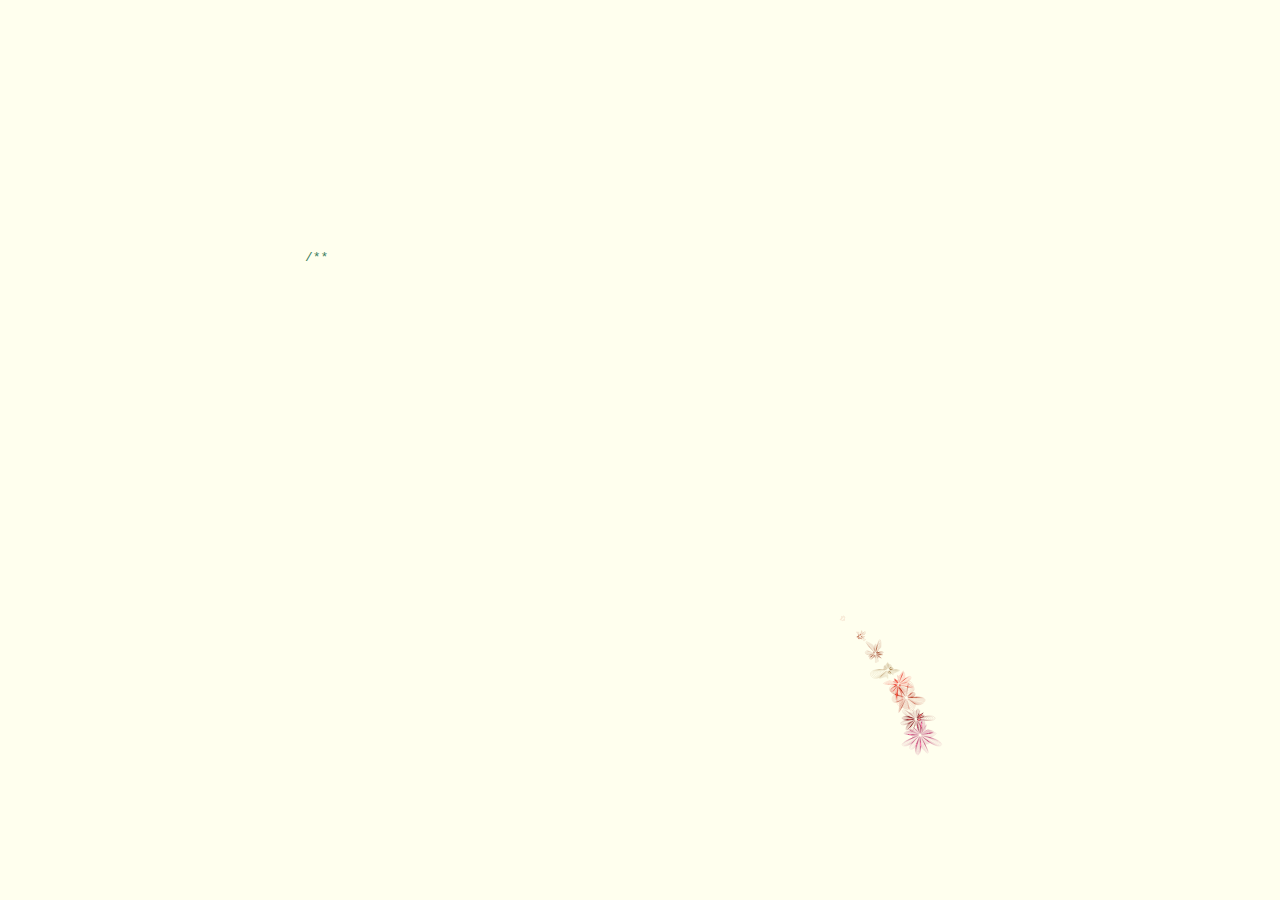
==== index.html @ 15009fc2 "love 20160323" ====
﻿<!DOCTYPE html PUBLIC "-//W3C//DTD XHTML 1.0 Transitional//EN" "http://www.w3.org/TR/xhtml1/DTD/xhtml1-transitional.dtd">
<html xmlns="http://www.w3.org/1999/xhtml">
<head>
<meta charset="UTF-8">
<meta http-equiv="X-UA-Compatible" content="IE=edge,chrome=1">
<meta name="viewport" content="width=device-width,initial-scale=1.0, minimum-scale=1.0, maximum-scale=1.0, user-scalable=no"/>
<meta name="screen-orientation" content="portrait">
<meta name="x5-orientation" content="portrait">
<meta name="format-detection" content="telephone=no"/>
<title>浪漫满屋2016</title>

<link href="css/default.css" type="text/css" rel="stylesheet">
<script type="text/javascript" src="js/jquery.js"></script>
<script type="text/javascript" src="js/garden.js"></script>
<script type="text/javascript" src="js/functions.js"></script>

</head>

<body>

<div id="mainDiv">
	<div id="content">
		<div id="code">
			<span class="comments">/**</span><br />
			<span class="space"/><span class="comments">*2016—03-16,</span><br />
			<span class="space"/><span class="comments">*2016-03-23.</span><br />
			<span class="space"/><span class="comments">*/</span><br />
			Boy name = <span class="keyword">Mr</span> Tim Tian<br />
			Girl name = <span class="keyword">Mrs</span>Wen Zhou<br />
			<span class="comments">// Fall in love river. </span><br />
			The boy love the girl;<br />
			<span class="comments">// They love each other.</span><br />
			The girl loved the boy;<br />
			<span class="comments">// AS time goes on.</span><br />
			The boy can not be separated the girl;<br />
			<span class="comments">// At the same time.</span><br />
			The girl can not be separated the boy;<br />
			<span class="comments">// Both wind and snow all over the sky.</span><br />
			<span class="comments">// Whether on foot or 5 kilometers.</span><br />
			<span class="keyword">The boy</span> very <span class="keyword">happy</span>;<br />
			<span class="keyword">The girl</span> is also very <span class="keyword">happy</span>;<br />
			<span class="placeholder"/><span class="comments">// Whether it is right now</span><br />
			<span class="placeholder"/><span class="comments">// Still in the distant future.</span><br />
			<span class="placeholder"/>The boy has but one dream;<br />
			<span class="comments">// The boy wants the girl could well have been happy.</span><br />
			<br>
			<br>
			I want to say:<br />
			Baby, I love you forever;<br />
		</div>
		<div id="loveHeart">
			<canvas id="garden"></canvas>
			<div id="words">
				<div id="messages">
					生活是一种态度，
					<div id="elapseClock"></div>
				</div>
				<div id="loveu">
					态度是一种心情。<br/>
					<div class="signature">- 田先生</div>
				</div>
			</div>
		</div>
	</div>
</div>

<script type="text/javascript">
var offsetX = $("#loveHeart").width() / 2;
var offsetY = $("#loveHeart").height() / 2 - 55;
var together = new Date();
together.setFullYear(2016,2,16);
together.setHours(0);
together.setMinutes(0);
together.setSeconds(0);
together.setMilliseconds(0);

if (!document.createElement('canvas').getContext) {
	var msg = document.createElement("div");
	msg.id = "errorMsg";
	msg.innerHTML = "Your browser doesn't support HTML5!<br/>Recommend use Chrome 14+/IE 9+/Firefox 7+/Safari 4+"; 
	document.body.appendChild(msg);
	$("#code").css("display", "none")
	$("#copyright").css("position", "absolute");
	$("#copyright").css("bottom", "10px");
	document.execCommand("stop");
} else {
	setTimeout(function () {
		startHeartAnimation();
	}, 100);

	timeElapse(together);
	setInterval(function () {
		timeElapse(together);
	}, 100);

	adjustCodePosition();
	$("#code").typewriter();
}
</script>

</body>
</html>
---- css/default.css ----
﻿body{margin:0;padding:0;background:#ffe;font-size:13px;overflow:auto}
#mainDiv{width:1000px;height:100%;margin:0 auto;}
#loveHeart{float:left;width:670px;height:625px}
#garden{width:100%;height:100%}
#elapseClock{text-align:right;font-size:18px;margin-top:10px;margin-bottom:10px}
#words{font-family:"sans-serif";width:500px;font-size:24px;color:#666}
#messages{display:none}
#elapseClock .digit{font-family:"digit";font-size:36px}
#loveu{padding:5px;font-size:22px;margin-top:80px;margin-right:120px;text-align:right;display:none}
#loveu .signature{margin-top:10px;font-size:20px;font-style:italic}
#clickSound{display:none}
#code{float:left;width:280px;height:400px;color:#333;font-family:"Consolas","Monaco","Bitstream Vera Sans Mono","Courier New","sans-serif";font-size:13px}
#code .string{color:#2a36ff}
#code .keyword{color:#7f0055;font-weight:bold}
#code .placeholder{margin-left:15px}#code .space{margin-left:7px}
#code .comments{color:#3f7f5f}
#copyright{margin-top:10px;text-align:center;width:100%;color:#666}
#errorMsg{width:100%;text-align:center;font-size:24px;position:absolute;top:100px;left:0}
#copyright a{color:#666}
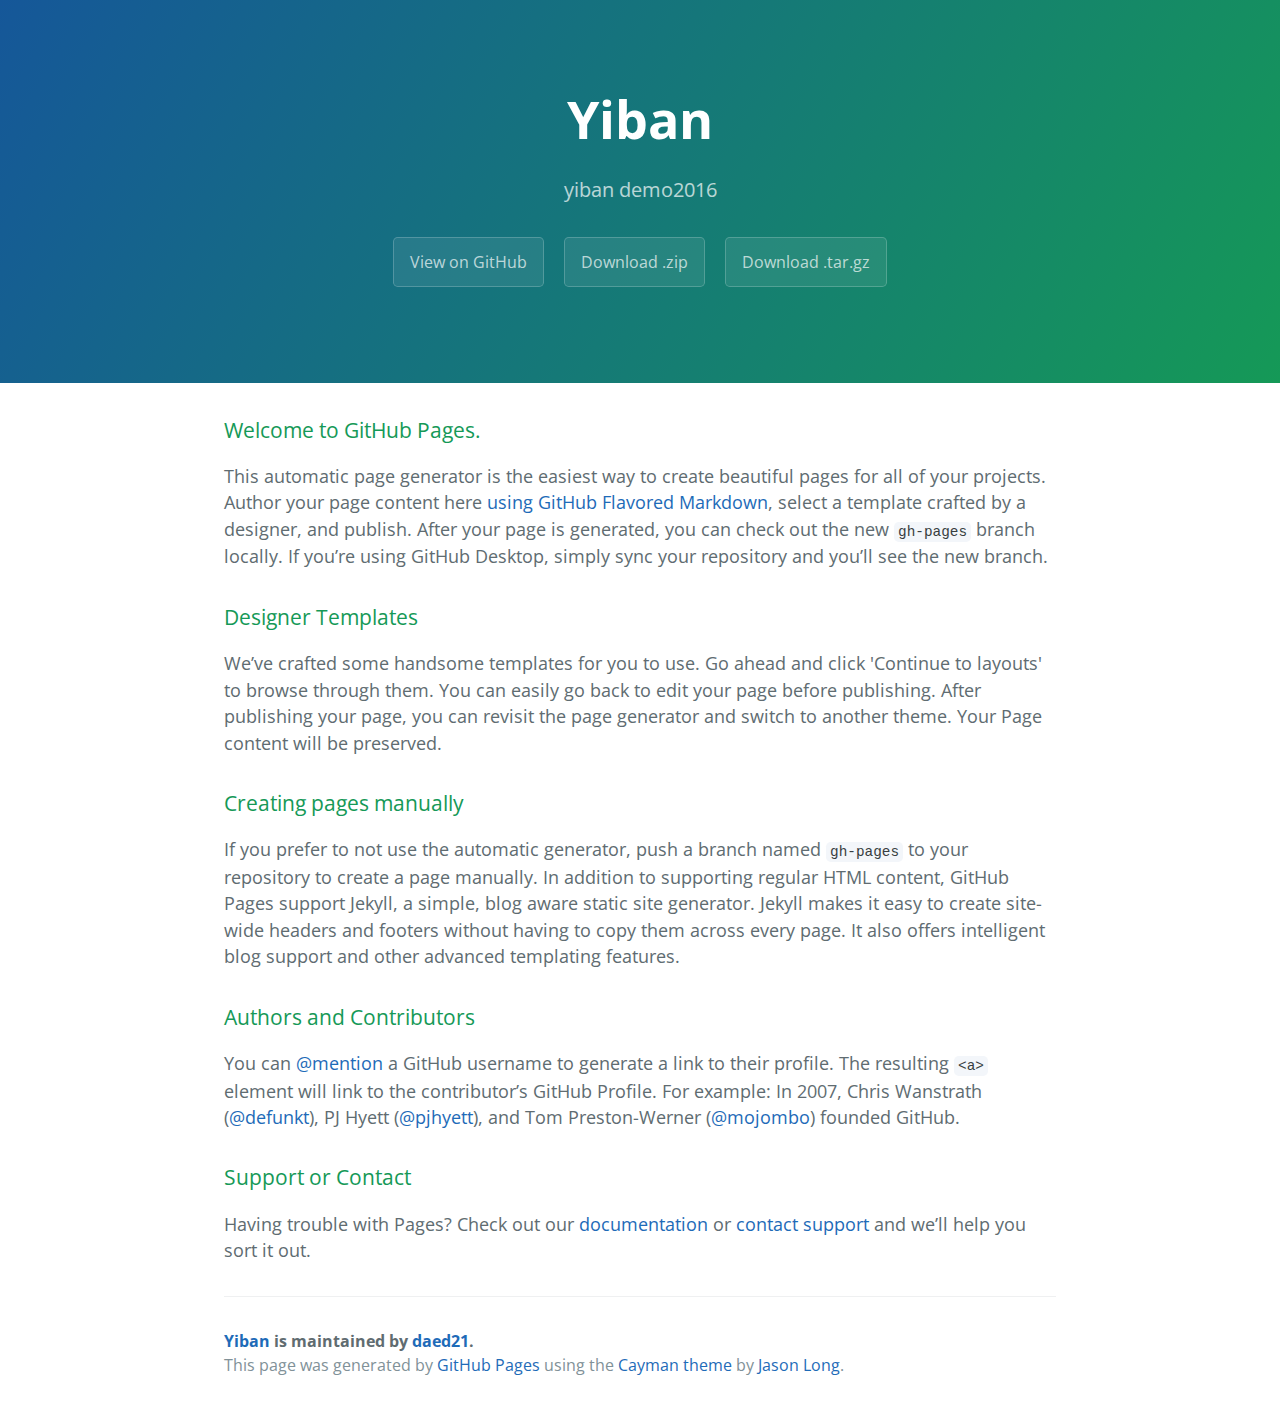
==== commit 3615d20d: "Create gh-pages branch via GitHub" ====
--- a/index.html
+++ b/index.html
@@ -1,102 +1,57 @@
-﻿<!DOCTYPE html PUBLIC "-//W3C//DTD XHTML 1.0 Transitional//EN" "http://www.w3.org/TR/xhtml1/DTD/xhtml1-transitional.dtd">
-<html xmlns="http://www.w3.org/1999/xhtml">
-<head>
-<meta charset="UTF-8">
-<meta http-equiv="X-UA-Compatible" content="IE=edge,chrome=1">
-<meta name="viewport" content="width=device-width,initial-scale=1.0, minimum-scale=1.0, maximum-scale=1.0, user-scalable=no"/>
-<meta name="screen-orientation" content="portrait">
-<meta name="x5-orientation" content="portrait">
-<meta name="format-detection" content="telephone=no"/>
-<title>浪漫满屋2016</title>
+<!DOCTYPE html>
+<html lang="en-us">
+  <head>
+    <meta charset="UTF-8">
+    <title>Yiban by daed21</title>
+    <meta name="viewport" content="width=device-width, initial-scale=1">
+    <link rel="stylesheet" type="text/css" href="stylesheets/normalize.css" media="screen">
+    <link href='https://fonts.googleapis.com/css?family=Open+Sans:400,700' rel='stylesheet' type='text/css'>
+    <link rel="stylesheet" type="text/css" href="stylesheets/stylesheet.css" media="screen">
+    <link rel="stylesheet" type="text/css" href="stylesheets/github-light.css" media="screen">
+  </head>
+  <body>
+    <section class="page-header">
+      <h1 class="project-name">Yiban</h1>
+      <h2 class="project-tagline">yiban demo2016</h2>
+      <a href="https://github.com/daed21/yiban" class="btn">View on GitHub</a>
+      <a href="https://github.com/daed21/yiban/zipball/master" class="btn">Download .zip</a>
+      <a href="https://github.com/daed21/yiban/tarball/master" class="btn">Download .tar.gz</a>
+    </section>
 
-<link href="css/default.css" type="text/css" rel="stylesheet">
-<script type="text/javascript" src="js/jquery.js"></script>
-<script type="text/javascript" src="js/garden.js"></script>
-<script type="text/javascript" src="js/functions.js"></script>
+    <section class="main-content">
+      <h3>
+<a id="welcome-to-github-pages" class="anchor" href="#welcome-to-github-pages" aria-hidden="true"><span aria-hidden="true" class="octicon octicon-link"></span></a>Welcome to GitHub Pages.</h3>
 
-</head>
+<p>This automatic page generator is the easiest way to create beautiful pages for all of your projects. Author your page content here <a href="https://guides.github.com/features/mastering-markdown/">using GitHub Flavored Markdown</a>, select a template crafted by a designer, and publish. After your page is generated, you can check out the new <code>gh-pages</code> branch locally. If you’re using GitHub Desktop, simply sync your repository and you’ll see the new branch.</p>
 
-<body>
+<h3>
+<a id="designer-templates" class="anchor" href="#designer-templates" aria-hidden="true"><span aria-hidden="true" class="octicon octicon-link"></span></a>Designer Templates</h3>
 
-<div id="mainDiv">
-	<div id="content">
-		<div id="code">
-			<span class="comments">/**</span><br />
-			<span class="space"/><span class="comments">*2016—03-16,</span><br />
-			<span class="space"/><span class="comments">*2016-03-23.</span><br />
-			<span class="space"/><span class="comments">*/</span><br />
-			Boy name = <span class="keyword">Mr</span> Tim Tian<br />
-			Girl name = <span class="keyword">Mrs</span>Wen Zhou<br />
-			<span class="comments">// Fall in love river. </span><br />
-			The boy love the girl;<br />
-			<span class="comments">// They love each other.</span><br />
-			The girl loved the boy;<br />
-			<span class="comments">// AS time goes on.</span><br />
-			The boy can not be separated the girl;<br />
-			<span class="comments">// At the same time.</span><br />
-			The girl can not be separated the boy;<br />
-			<span class="comments">// Both wind and snow all over the sky.</span><br />
-			<span class="comments">// Whether on foot or 5 kilometers.</span><br />
-			<span class="keyword">The boy</span> very <span class="keyword">happy</span>;<br />
-			<span class="keyword">The girl</span> is also very <span class="keyword">happy</span>;<br />
-			<span class="placeholder"/><span class="comments">// Whether it is right now</span><br />
-			<span class="placeholder"/><span class="comments">// Still in the distant future.</span><br />
-			<span class="placeholder"/>The boy has but one dream;<br />
-			<span class="comments">// The boy wants the girl could well have been happy.</span><br />
-			<br>
-			<br>
-			I want to say:<br />
-			Baby, I love you forever;<br />
-		</div>
-		<div id="loveHeart">
-			<canvas id="garden"></canvas>
-			<div id="words">
-				<div id="messages">
-					生活是一种态度，
-					<div id="elapseClock"></div>
-				</div>
-				<div id="loveu">
-					态度是一种心情。<br/>
-					<div class="signature">- 田先生</div>
-				</div>
-			</div>
-		</div>
-	</div>
-</div>
+<p>We’ve crafted some handsome templates for you to use. Go ahead and click 'Continue to layouts' to browse through them. You can easily go back to edit your page before publishing. After publishing your page, you can revisit the page generator and switch to another theme. Your Page content will be preserved.</p>
 
-<script type="text/javascript">
-var offsetX = $("#loveHeart").width() / 2;
-var offsetY = $("#loveHeart").height() / 2 - 55;
-var together = new Date();
-together.setFullYear(2016,2,16);
-together.setHours(0);
-together.setMinutes(0);
-together.setSeconds(0);
-together.setMilliseconds(0);
+<h3>
+<a id="creating-pages-manually" class="anchor" href="#creating-pages-manually" aria-hidden="true"><span aria-hidden="true" class="octicon octicon-link"></span></a>Creating pages manually</h3>
 
-if (!document.createElement('canvas').getContext) {
-	var msg = document.createElement("div");
-	msg.id = "errorMsg";
-	msg.innerHTML = "Your browser doesn't support HTML5!<br/>Recommend use Chrome 14+/IE 9+/Firefox 7+/Safari 4+"; 
-	document.body.appendChild(msg);
-	$("#code").css("display", "none")
-	$("#copyright").css("position", "absolute");
-	$("#copyright").css("bottom", "10px");
-	document.execCommand("stop");
-} else {
-	setTimeout(function () {
-		startHeartAnimation();
-	}, 100);
+<p>If you prefer to not use the automatic generator, push a branch named <code>gh-pages</code> to your repository to create a page manually. In addition to supporting regular HTML content, GitHub Pages support Jekyll, a simple, blog aware static site generator. Jekyll makes it easy to create site-wide headers and footers without having to copy them across every page. It also offers intelligent blog support and other advanced templating features.</p>
 
-	timeElapse(together);
-	setInterval(function () {
-		timeElapse(together);
-	}, 100);
+<h3>
+<a id="authors-and-contributors" class="anchor" href="#authors-and-contributors" aria-hidden="true"><span aria-hidden="true" class="octicon octicon-link"></span></a>Authors and Contributors</h3>
 
-	adjustCodePosition();
-	$("#code").typewriter();
-}
-</script>
+<p>You can <a href="https://help.github.com/articles/basic-writing-and-formatting-syntax/#mentioning-users-and-teams" class="user-mention">@mention</a> a GitHub username to generate a link to their profile. The resulting <code>&lt;a&gt;</code> element will link to the contributor’s GitHub Profile. For example: In 2007, Chris Wanstrath (<a href="https://github.com/defunkt" class="user-mention">@defunkt</a>), PJ Hyett (<a href="https://github.com/pjhyett" class="user-mention">@pjhyett</a>), and Tom Preston-Werner (<a href="https://github.com/mojombo" class="user-mention">@mojombo</a>) founded GitHub.</p>
 
-</body>
+<h3>
+<a id="support-or-contact" class="anchor" href="#support-or-contact" aria-hidden="true"><span aria-hidden="true" class="octicon octicon-link"></span></a>Support or Contact</h3>
+
+<p>Having trouble with Pages? Check out our <a href="https://help.github.com/pages">documentation</a> or <a href="https://github.com/contact">contact support</a> and we’ll help you sort it out.</p>
+
+      <footer class="site-footer">
+        <span class="site-footer-owner"><a href="https://github.com/daed21/yiban">Yiban</a> is maintained by <a href="https://github.com/daed21">daed21</a>.</span>
+
+        <span class="site-footer-credits">This page was generated by <a href="https://pages.github.com">GitHub Pages</a> using the <a href="https://github.com/jasonlong/cayman-theme">Cayman theme</a> by <a href="https://twitter.com/jasonlong">Jason Long</a>.</span>
+      </footer>
+
+    </section>
+
+  
+  </body>
 </html>
--- a/stylesheets/stylesheet.css
+++ b/stylesheets/stylesheet.css
@@ -0,0 +1,245 @@
+* {
+  box-sizing: border-box; }
+
+body {
+  padding: 0;
+  margin: 0;
+  font-family: "Open Sans", "Helvetica Neue", Helvetica, Arial, sans-serif;
+  font-size: 16px;
+  line-height: 1.5;
+  color: #606c71; }
+
+a {
+  color: #1e6bb8;
+  text-decoration: none; }
+  a:hover {
+    text-decoration: underline; }
+
+.btn {
+  display: inline-block;
+  margin-bottom: 1rem;
+  color: rgba(255, 255, 255, 0.7);
+  background-color: rgba(255, 255, 255, 0.08);
+  border-color: rgba(255, 255, 255, 0.2);
+  border-style: solid;
+  border-width: 1px;
+  border-radius: 0.3rem;
+  transition: color 0.2s, background-color 0.2s, border-color 0.2s; }
+  .btn + .btn {
+    margin-left: 1rem; }
+
+.btn:hover {
+  color: rgba(255, 255, 255, 0.8);
+  text-decoration: none;
+  background-color: rgba(255, 255, 255, 0.2);
+  border-color: rgba(255, 255, 255, 0.3); }
+
+@media screen and (min-width: 64em) {
+  .btn {
+    padding: 0.75rem 1rem; } }
+
+@media screen and (min-width: 42em) and (max-width: 64em) {
+  .btn {
+    padding: 0.6rem 0.9rem;
+    font-size: 0.9rem; } }
+
+@media screen and (max-width: 42em) {
+  .btn {
+    display: block;
+    width: 100%;
+    padding: 0.75rem;
+    font-size: 0.9rem; }
+    .btn + .btn {
+      margin-top: 1rem;
+      margin-left: 0; } }
+
+.page-header {
+  color: #fff;
+  text-align: center;
+  background-color: #159957;
+  background-image: linear-gradient(120deg, #155799, #159957); }
+
+@media screen and (min-width: 64em) {
+  .page-header {
+    padding: 5rem 6rem; } }
+
+@media screen and (min-width: 42em) and (max-width: 64em) {
+  .page-header {
+    padding: 3rem 4rem; } }
+
+@media screen and (max-width: 42em) {
+  .page-header {
+    padding: 2rem 1rem; } }
+
+.project-name {
+  margin-top: 0;
+  margin-bottom: 0.1rem; }
+
+@media screen and (min-width: 64em) {
+  .project-name {
+    font-size: 3.25rem; } }
+
+@media screen and (min-width: 42em) and (max-width: 64em) {
+  .project-name {
+    font-size: 2.25rem; } }
+
+@media screen and (max-width: 42em) {
+  .project-name {
+    font-size: 1.75rem; } }
+
+.project-tagline {
+  margin-bottom: 2rem;
+  font-weight: normal;
+  opacity: 0.7; }
+
+@media screen and (min-width: 64em) {
+  .project-tagline {
+    font-size: 1.25rem; } }
+
+@media screen and (min-width: 42em) and (max-width: 64em) {
+  .project-tagline {
+    font-size: 1.15rem; } }
+
+@media screen and (max-width: 42em) {
+  .project-tagline {
+    font-size: 1rem; } }
+
+.main-content :first-child {
+  margin-top: 0; }
+.main-content img {
+  max-width: 100%; }
+.main-content h1, .main-content h2, .main-content h3, .main-content h4, .main-content h5, .main-content h6 {
+  margin-top: 2rem;
+  margin-bottom: 1rem;
+  font-weight: normal;
+  color: #159957; }
+.main-content p {
+  margin-bottom: 1em; }
+.main-content code {
+  padding: 2px 4px;
+  font-family: Consolas, "Liberation Mono", Menlo, Courier, monospace;
+  font-size: 0.9rem;
+  color: #383e41;
+  background-color: #f3f6fa;
+  border-radius: 0.3rem; }
+.main-content pre {
+  padding: 0.8rem;
+  margin-top: 0;
+  margin-bottom: 1rem;
+  font: 1rem Consolas, "Liberation Mono", Menlo, Courier, monospace;
+  color: #567482;
+  word-wrap: normal;
+  background-color: #f3f6fa;
+  border: solid 1px #dce6f0;
+  border-radius: 0.3rem; }
+  .main-content pre > code {
+    padding: 0;
+    margin: 0;
+    font-size: 0.9rem;
+    color: #567482;
+    word-break: normal;
+    white-space: pre;
+    background: transparent;
+    border: 0; }
+.main-content .highlight {
+  margin-bottom: 1rem; }
+  .main-content .highlight pre {
+    margin-bottom: 0;
+    word-break: normal; }
+.main-content .highlight pre, .main-content pre {
+  padding: 0.8rem;
+  overflow: auto;
+  font-size: 0.9rem;
+  line-height: 1.45;
+  border-radius: 0.3rem; }
+.main-content pre code, .main-content pre tt {
+  display: inline;
+  max-width: initial;
+  padding: 0;
+  margin: 0;
+  overflow: initial;
+  line-height: inherit;
+  word-wrap: normal;
+  background-color: transparent;
+  border: 0; }
+  .main-content pre code:before, .main-content pre code:after, .main-content pre tt:before, .main-content pre tt:after {
+    content: normal; }
+.main-content ul, .main-content ol {
+  margin-top: 0; }
+.main-content blockquote {
+  padding: 0 1rem;
+  margin-left: 0;
+  color: #819198;
+  border-left: 0.3rem solid #dce6f0; }
+  .main-content blockquote > :first-child {
+    margin-top: 0; }
+  .main-content blockquote > :last-child {
+    margin-bottom: 0; }
+.main-content table {
+  display: block;
+  width: 100%;
+  overflow: auto;
+  word-break: normal;
+  word-break: keep-all; }
+  .main-content table th {
+    font-weight: bold; }
+  .main-content table th, .main-content table td {
+    padding: 0.5rem 1rem;
+    border: 1px solid #e9ebec; }
+.main-content dl {
+  padding: 0; }
+  .main-content dl dt {
+    padding: 0;
+    margin-top: 1rem;
+    font-size: 1rem;
+    font-weight: bold; }
+  .main-content dl dd {
+    padding: 0;
+    margin-bottom: 1rem; }
+.main-content hr {
+  height: 2px;
+  padding: 0;
+  margin: 1rem 0;
+  background-color: #eff0f1;
+  border: 0; }
+
+@media screen and (min-width: 64em) {
+  .main-content {
+    max-width: 64rem;
+    padding: 2rem 6rem;
+    margin: 0 auto;
+    font-size: 1.1rem; } }
+
+@media screen and (min-width: 42em) and (max-width: 64em) {
+  .main-content {
+    padding: 2rem 4rem;
+    font-size: 1.1rem; } }
+
+@media screen and (max-width: 42em) {
+  .main-content {
+    padding: 2rem 1rem;
+    font-size: 1rem; } }
+
+.site-footer {
+  padding-top: 2rem;
+  margin-top: 2rem;
+  border-top: solid 1px #eff0f1; }
+
+.site-footer-owner {
+  display: block;
+  font-weight: bold; }
+
+.site-footer-credits {
+  color: #819198; }
+
+@media screen and (min-width: 64em) {
+  .site-footer {
+    font-size: 1rem; } }
+
+@media screen and (min-width: 42em) and (max-width: 64em) {
+  .site-footer {
+    font-size: 1rem; } }
+
+@media screen and (max-width: 42em) {
+  .site-footer {
+    font-size: 0.9rem; } }
--- a/stylesheets/github-light.css
+++ b/stylesheets/github-light.css
@@ -0,0 +1,116 @@
+/*
+   Copyright 2014 GitHub Inc.
+
+   Licensed under the Apache License, Version 2.0 (the "License");
+   you may not use this file except in compliance with the License.
+   You may obtain a copy of the License at
+
+       http://www.apache.org/licenses/LICENSE-2.0
+
+   Unless required by applicable law or agreed to in writing, software
+   distributed under the License is distributed on an "AS IS" BASIS,
+   WITHOUT WARRANTIES OR CONDITIONS OF ANY KIND, either express or implied.
+   See the License for the specific language governing permissions and
+   limitations under the License.
+
+*/
+
+.pl-c /* comment */ {
+  color: #969896;
+}
+
+.pl-c1      /* constant, markup.raw, meta.diff.header, meta.module-reference, meta.property-name, support, support.constant, support.variable, variable.other.constant */,
+.pl-s .pl-v /* string variable */ {
+  color: #0086b3;
+}
+
+.pl-e  /* entity */,
+.pl-en /* entity.name */ {
+  color: #795da3;
+}
+
+.pl-s .pl-s1 /* string source */,
+.pl-smi      /* storage.modifier.import, storage.modifier.package, storage.type.java, variable.other, variable.parameter.function */ {
+  color: #333;
+}
+
+.pl-ent /* entity.name.tag */ {
+  color: #63a35c;
+}
+
+.pl-k /* keyword, storage, storage.type */ {
+  color: #a71d5d;
+}
+
+.pl-pds              /* punctuation.definition.string, string.regexp.character-class */,
+.pl-s                /* string */,
+.pl-s .pl-pse .pl-s1 /* string punctuation.section.embedded source */,
+.pl-sr               /* string.regexp */,
+.pl-sr .pl-cce       /* string.regexp constant.character.escape */,
+.pl-sr .pl-sra       /* string.regexp string.regexp.arbitrary-repitition */,
+.pl-sr .pl-sre       /* string.regexp source.ruby.embedded */ {
+  color: #183691;
+}
+
+.pl-v /* variable */ {
+  color: #ed6a43;
+}
+
+.pl-id /* invalid.deprecated */ {
+  color: #b52a1d;
+}
+
+.pl-ii /* invalid.illegal */ {
+  background-color: #b52a1d;
+  color: #f8f8f8;
+}
+
+.pl-sr .pl-cce /* string.regexp constant.character.escape */ {
+  color: #63a35c;
+  font-weight: bold;
+}
+
+.pl-ml /* markup.list */ {
+  color: #693a17;
+}
+
+.pl-mh        /* markup.heading */,
+.pl-mh .pl-en /* markup.heading entity.name */,
+.pl-ms        /* meta.separator */ {
+  color: #1d3e81;
+  font-weight: bold;
+}
+
+.pl-mq /* markup.quote */ {
+  color: #008080;
+}
+
+.pl-mi /* markup.italic */ {
+  color: #333;
+  font-style: italic;
+}
+
+.pl-mb /* markup.bold */ {
+  color: #333;
+  font-weight: bold;
+}
+
+.pl-md /* markup.deleted, meta.diff.header.from-file */ {
+  background-color: #ffecec;
+  color: #bd2c00;
+}
+
+.pl-mi1 /* markup.inserted, meta.diff.header.to-file */ {
+  background-color: #eaffea;
+  color: #55a532;
+}
+
+.pl-mdr /* meta.diff.range */ {
+  color: #795da3;
+  font-weight: bold;
+}
+
+.pl-mo /* meta.output */ {
+  color: #1d3e81;
+}
+
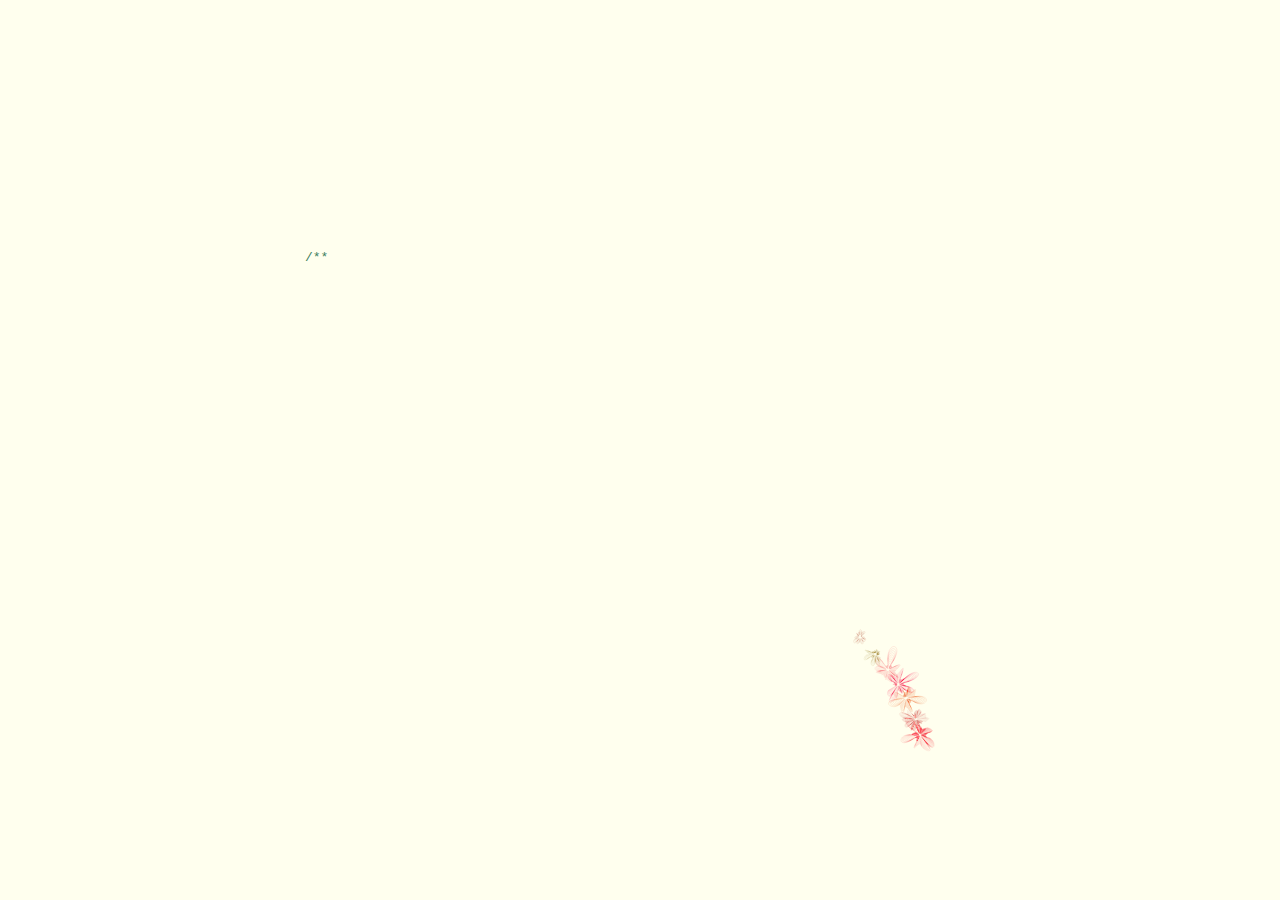
==== commit eb64aedb: "my love" ====
--- a/index.html
+++ b/index.html
@@ -1,57 +1,98 @@
-<!DOCTYPE html>
-<html lang="en-us">
-  <head>
-    <meta charset="UTF-8">
-    <title>Yiban by daed21</title>
-    <meta name="viewport" content="width=device-width, initial-scale=1">
-    <link rel="stylesheet" type="text/css" href="stylesheets/normalize.css" media="screen">
-    <link href='https://fonts.googleapis.com/css?family=Open+Sans:400,700' rel='stylesheet' type='text/css'>
-    <link rel="stylesheet" type="text/css" href="stylesheets/stylesheet.css" media="screen">
-    <link rel="stylesheet" type="text/css" href="stylesheets/github-light.css" media="screen">
-  </head>
-  <body>
-    <section class="page-header">
-      <h1 class="project-name">Yiban</h1>
-      <h2 class="project-tagline">yiban demo2016</h2>
-      <a href="https://github.com/daed21/yiban" class="btn">View on GitHub</a>
-      <a href="https://github.com/daed21/yiban/zipball/master" class="btn">Download .zip</a>
-      <a href="https://github.com/daed21/yiban/tarball/master" class="btn">Download .tar.gz</a>
-    </section>
+﻿<!DOCTYPE html PUBLIC "-//W3C//DTD XHTML 1.0 Transitional//EN" "http://www.w3.org/TR/xhtml1/DTD/xhtml1-transitional.dtd">
+<html xmlns="http://www.w3.org/1999/xhtml">
+<head>
+<meta charset="UTF-8">
+<meta http-equiv="X-UA-Compatible" content="IE=edge,chrome=1">
+<meta name="viewport" content="width=device-width,initial-scale=1.0, minimum-scale=1.0, maximum-scale=1.0, user-scalable=no"/>
+<meta name="screen-orientation" content="portrait">
+<meta name="x5-orientation" content="portrait">
+<meta name="format-detection" content="telephone=no"/>
+<title>浪漫满屋2016</title>
+<link href="css/default.css" type="text/css" rel="stylesheet">
+<script type="text/javascript" src="js/jquery.js"></script>
+<script type="text/javascript" src="js/garden.js"></script>
+<script type="text/javascript" src="js/functions.js"></script>
+</head>
+<body>
+<div id="mainDiv">
+	<div id="content">
+		<div id="code">
+			<span class="comments">/**</span><br />
+			<span class="space"/><span class="comments">*2016—03-16,</span><br />
+			<span class="space"/><span class="comments">*2016-03-23.</span><br />
+			<span class="space"/><span class="comments">*/</span><br />
+			Boy name = <span class="keyword">Mr</span> Tim Tian<br />
+			Girl name = <span class="keyword">Mrs</span>Wen Zhou<br />
+			<span class="comments">// Fall in love river. </span><br />
+			The boy love the girl;<br />
+			<span class="comments">// They love each other.</span><br />
+			The girl loved the boy;<br />
+			<span class="comments">// AS time goes on.</span><br />
+			The boy can not be separated the girl;<br />
+			<span class="comments">// At the same time.</span><br />
+			The girl can not be separated the boy;<br />
+			<span class="comments">// Both wind and snow all over the sky.</span><br />
+			<span class="comments">// Whether on foot or 5 kilometers.</span><br />
+			<span class="keyword">The boy</span> very <span class="keyword">happy</span>;<br />
+			<span class="keyword">The girl</span> is also very <span class="keyword">happy</span>;<br />
+			<span class="placeholder"/><span class="comments">// Whether it is right now</span><br />
+			<span class="placeholder"/><span class="comments">// Still in the distant future.</span><br />
+			<span class="placeholder"/>The boy has but one dream;<br />
+			<span class="comments">// The boy wants the girl could well have been happy.</span><br />
+			<br>
+			<br>
+			I want to say:<br />
+			Baby, I love you forever;<br />
+		</div>
+		<div id="loveHeart">
+			<canvas id="garden"></canvas>
+			<div id="words">
+				<div id="messages">
+					生活是一种态度，
+					<div id="elapseClock"></div>
+				</div>
+				<div id="loveu">
+					态度是一种心情。<br/>
+					<div class="signature">- 田先生</div>
+				</div>
+			</div>
+		</div>
+	</div>
+</div>
 
-    <section class="main-content">
-      <h3>
-<a id="welcome-to-github-pages" class="anchor" href="#welcome-to-github-pages" aria-hidden="true"><span aria-hidden="true" class="octicon octicon-link"></span></a>Welcome to GitHub Pages.</h3>
+<script type="text/javascript">
+var offsetX = $("#loveHeart").width() / 2;
+var offsetY = $("#loveHeart").height() / 2 - 55;
+var together = new Date();
+together.setFullYear(2016,2,16);
+together.setHours(0);
+together.setMinutes(0);
+together.setSeconds(0);
+together.setMilliseconds(0);
 
-<p>This automatic page generator is the easiest way to create beautiful pages for all of your projects. Author your page content here <a href="https://guides.github.com/features/mastering-markdown/">using GitHub Flavored Markdown</a>, select a template crafted by a designer, and publish. After your page is generated, you can check out the new <code>gh-pages</code> branch locally. If you’re using GitHub Desktop, simply sync your repository and you’ll see the new branch.</p>
+if (!document.createElement('canvas').getContext) {
+	var msg = document.createElement("div");
+	msg.id = "errorMsg";
+	msg.innerHTML = "Your browser doesn't support HTML5!<br/>Recommend use Chrome 14+/IE 9+/Firefox 7+/Safari 4+"; 
+	document.body.appendChild(msg);
+	$("#code").css("display", "none")
+	$("#copyright").css("position", "absolute");
+	$("#copyright").css("bottom", "10px");
+	document.execCommand("stop");
+} else {
+	setTimeout(function () {
+		startHeartAnimation();
+	}, 100);
 
-<h3>
-<a id="designer-templates" class="anchor" href="#designer-templates" aria-hidden="true"><span aria-hidden="true" class="octicon octicon-link"></span></a>Designer Templates</h3>
+	timeElapse(together);
+	setInterval(function () {
+		timeElapse(together);
+	}, 100);
 
-<p>We’ve crafted some handsome templates for you to use. Go ahead and click 'Continue to layouts' to browse through them. You can easily go back to edit your page before publishing. After publishing your page, you can revisit the page generator and switch to another theme. Your Page content will be preserved.</p>
+	adjustCodePosition();
+	$("#code").typewriter();
+}
+</script>
 
-<h3>
-<a id="creating-pages-manually" class="anchor" href="#creating-pages-manually" aria-hidden="true"><span aria-hidden="true" class="octicon octicon-link"></span></a>Creating pages manually</h3>
-
-<p>If you prefer to not use the automatic generator, push a branch named <code>gh-pages</code> to your repository to create a page manually. In addition to supporting regular HTML content, GitHub Pages support Jekyll, a simple, blog aware static site generator. Jekyll makes it easy to create site-wide headers and footers without having to copy them across every page. It also offers intelligent blog support and other advanced templating features.</p>
-
-<h3>
-<a id="authors-and-contributors" class="anchor" href="#authors-and-contributors" aria-hidden="true"><span aria-hidden="true" class="octicon octicon-link"></span></a>Authors and Contributors</h3>
-
-<p>You can <a href="https://help.github.com/articles/basic-writing-and-formatting-syntax/#mentioning-users-and-teams" class="user-mention">@mention</a> a GitHub username to generate a link to their profile. The resulting <code>&lt;a&gt;</code> element will link to the contributor’s GitHub Profile. For example: In 2007, Chris Wanstrath (<a href="https://github.com/defunkt" class="user-mention">@defunkt</a>), PJ Hyett (<a href="https://github.com/pjhyett" class="user-mention">@pjhyett</a>), and Tom Preston-Werner (<a href="https://github.com/mojombo" class="user-mention">@mojombo</a>) founded GitHub.</p>
-
-<h3>
-<a id="support-or-contact" class="anchor" href="#support-or-contact" aria-hidden="true"><span aria-hidden="true" class="octicon octicon-link"></span></a>Support or Contact</h3>
-
-<p>Having trouble with Pages? Check out our <a href="https://help.github.com/pages">documentation</a> or <a href="https://github.com/contact">contact support</a> and we’ll help you sort it out.</p>
-
-      <footer class="site-footer">
-        <span class="site-footer-owner"><a href="https://github.com/daed21/yiban">Yiban</a> is maintained by <a href="https://github.com/daed21">daed21</a>.</span>
-
-        <span class="site-footer-credits">This page was generated by <a href="https://pages.github.com">GitHub Pages</a> using the <a href="https://github.com/jasonlong/cayman-theme">Cayman theme</a> by <a href="https://twitter.com/jasonlong">Jason Long</a>.</span>
-      </footer>
-
-    </section>
-
-  
-  </body>
+</body>
 </html>
--- a/css/default.css
+++ b/css/default.css
@@ -0,0 +1,19 @@
+﻿body{margin:0;padding:0;background:#ffe;font-size:13px;overflow:auto}
+#mainDiv{width:1000px;height:100%;margin:0 auto;}
+#loveHeart{float:left;width:670px;height:625px}
+#garden{width:100%;height:100%}
+#elapseClock{text-align:right;font-size:18px;margin-top:10px;margin-bottom:10px}
+#words{font-family:"sans-serif";width:500px;font-size:24px;color:#666}
+#messages{display:none}
+#elapseClock .digit{font-family:"digit";font-size:36px}
+#loveu{padding:5px;font-size:22px;margin-top:80px;margin-right:120px;text-align:right;display:none}
+#loveu .signature{margin-top:10px;font-size:20px;font-style:italic}
+#clickSound{display:none}
+#code{float:left;width:280px;height:400px;color:#333;font-family:"Consolas","Monaco","Bitstream Vera Sans Mono","Courier New","sans-serif";font-size:13px}
+#code .string{color:#2a36ff}
+#code .keyword{color:#7f0055;font-weight:bold}
+#code .placeholder{margin-left:15px}#code .space{margin-left:7px}
+#code .comments{color:#3f7f5f}
+#copyright{margin-top:10px;text-align:center;width:100%;color:#666}
+#errorMsg{width:100%;text-align:center;font-size:24px;position:absolute;top:100px;left:0}
+#copyright a{color:#666}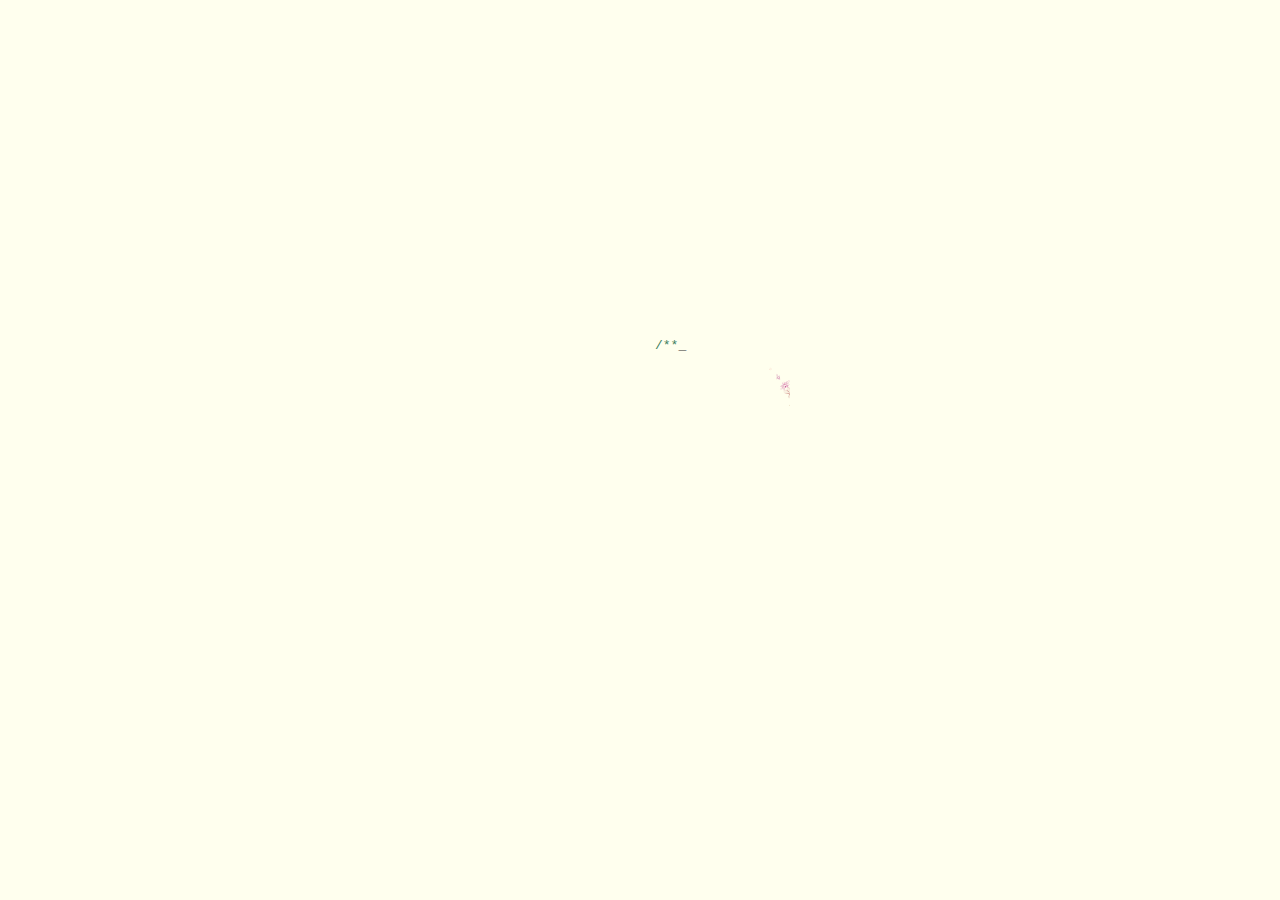
==== commit 6cd0e53b: "love mobile" ====
--- a/index.html
+++ b/index.html
@@ -3,7 +3,7 @@
 <head>
 <meta charset="UTF-8">
 <meta http-equiv="X-UA-Compatible" content="IE=edge,chrome=1">
-<meta name="viewport" content="width=device-width,initial-scale=1.0, minimum-scale=1.0, maximum-scale=1.0, user-scalable=no"/>
+<meta name="viewport" content="width=device-width,initial-scale=1.0"/>
 <meta name="screen-orientation" content="portrait">
 <meta name="x5-orientation" content="portrait">
 <meta name="format-detection" content="telephone=no"/>
@@ -22,7 +22,7 @@
 			<span class="space"/><span class="comments">*2016-03-23.</span><br />
 			<span class="space"/><span class="comments">*/</span><br />
 			Boy name = <span class="keyword">Mr</span> Tim Tian<br />
-			Girl name = <span class="keyword">Mrs</span>Wen Zhou<br />
+			Girl name = <span class="keyword">Mrs</span> Wind Zhou<br />
 			<span class="comments">// Fall in love river. </span><br />
 			The boy love the girl;<br />
 			<span class="comments">// They love each other.</span><br />
--- a/css/default.css
+++ b/css/default.css
@@ -1,13 +1,13 @@
 ﻿body{margin:0;padding:0;background:#ffe;font-size:13px;overflow:auto}
-#mainDiv{width:1000px;height:100%;margin:0 auto;}
-#loveHeart{float:left;width:670px;height:625px}
-#garden{width:100%;height:100%}
-#elapseClock{text-align:right;font-size:18px;margin-top:10px;margin-bottom:10px}
-#words{font-family:"sans-serif";width:500px;font-size:24px;color:#666}
+#mainDiv{width:100%;margin:0 auto;min-width:300px;display:block;position:relative;max-width:300px;overflow:hidden;}
+#loveHeart{width:670px;height:625px;position:absolute;}
+#garden{width:300px;height:300px}
+#elapseClock{text-align:right;font-size:13px;margin-top:10px;margin-bottom:10px}
+#words{font-family:"sans-serif";width:300px;font-size:13px;color:#666}
 #messages{display:none}
-#elapseClock .digit{font-family:"digit";font-size:36px}
-#loveu{padding:5px;font-size:22px;margin-top:80px;margin-right:120px;text-align:right;display:none}
-#loveu .signature{margin-top:10px;font-size:20px;font-style:italic}
+#elapseClock .digit{font-family:"digit";font-size:14px}
+#loveu{padding:5px;font-size:13px;margin-top:80px;margin-right:80px;text-align:right;display:none}
+#loveu .signature{margin-top:10px;font-size:13px;font-style:italic}
 #clickSound{display:none}
 #code{float:left;width:280px;height:400px;color:#333;font-family:"Consolas","Monaco","Bitstream Vera Sans Mono","Courier New","sans-serif";font-size:13px}
 #code .string{color:#2a36ff}
@@ -15,5 +15,5 @@
 #code .placeholder{margin-left:15px}#code .space{margin-left:7px}
 #code .comments{color:#3f7f5f}
 #copyright{margin-top:10px;text-align:center;width:100%;color:#666}
-#errorMsg{width:100%;text-align:center;font-size:24px;position:absolute;top:100px;left:0}
+#errorMsg{width:100%;text-align:center;font-size:13px;position:absolute;top:100px;left:0}
 #copyright a{color:#666}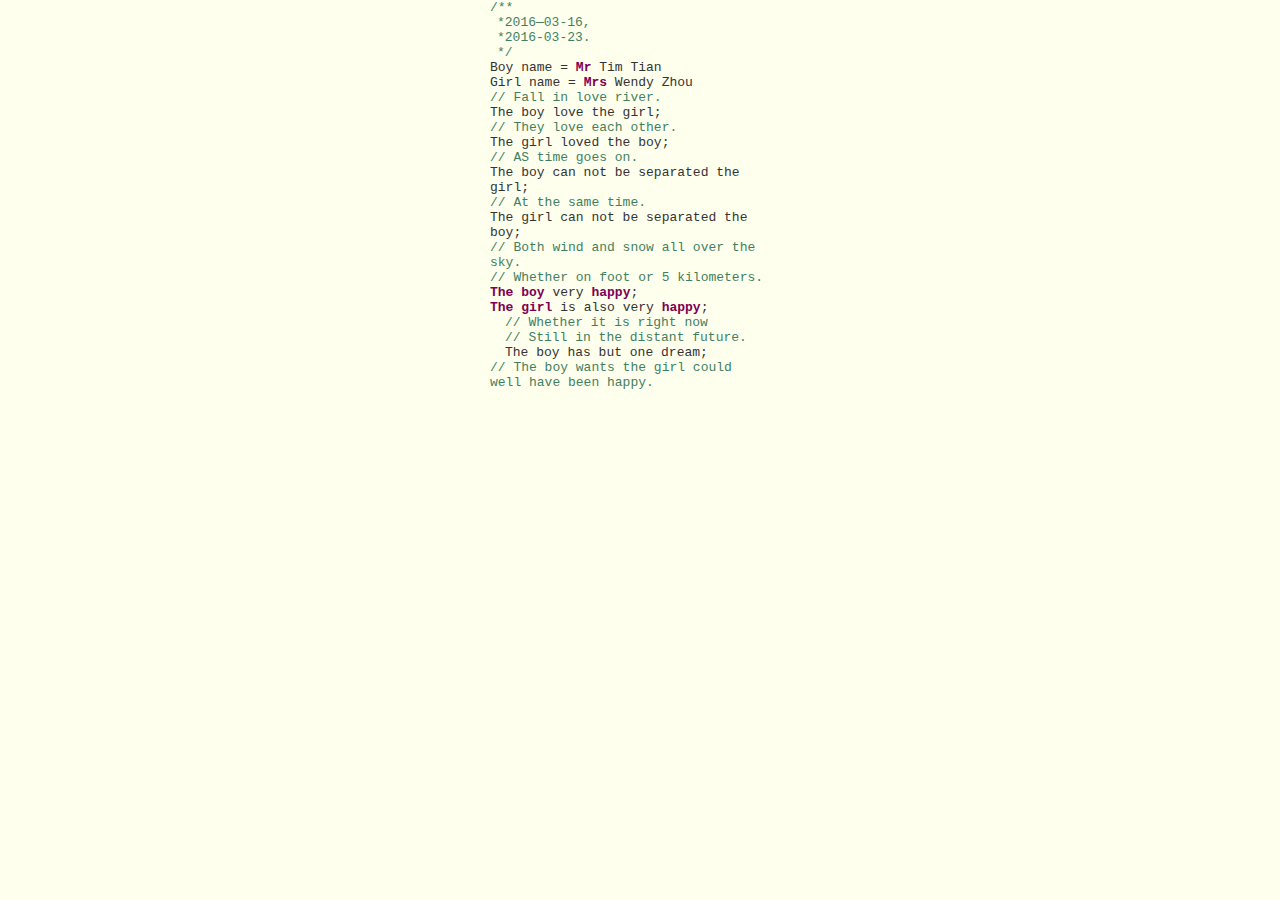
==== commit 10e6d096: "love font" ====
--- a/index.html
+++ b/index.html
@@ -22,7 +22,7 @@
 			<span class="space"/><span class="comments">*2016-03-23.</span><br />
 			<span class="space"/><span class="comments">*/</span><br />
 			Boy name = <span class="keyword">Mr</span> Tim Tian<br />
-			Girl name = <span class="keyword">Mrs</span> Wind Zhou<br />
+			Girl name = <span class="keyword">Mrs</span> Wendy Zhou<br />
 			<span class="comments">// Fall in love river. </span><br />
 			The boy love the girl;<br />
 			<span class="comments">// They love each other.</span><br />
--- a/css/default.css
+++ b/css/default.css
@@ -2,10 +2,10 @@
 #mainDiv{width:100%;margin:0 auto;min-width:300px;display:block;position:relative;max-width:300px;overflow:hidden;}
 #loveHeart{width:670px;height:625px;position:absolute;}
 #garden{width:300px;height:300px}
-#elapseClock{text-align:right;font-size:13px;margin-top:10px;margin-bottom:10px}
+#elapseClock{text-align:left;font-size:18px;margin-top:10px;margin-bottom:10px}
 #words{font-family:"sans-serif";width:300px;font-size:13px;color:#666}
 #messages{display:none}
-#elapseClock .digit{font-family:"digit";font-size:14px}
+#elapseClock .digit{font-family:"digit";font-size:16px}
 #loveu{padding:5px;font-size:13px;margin-top:80px;margin-right:80px;text-align:right;display:none}
 #loveu .signature{margin-top:10px;font-size:13px;font-style:italic}
 #clickSound{display:none}
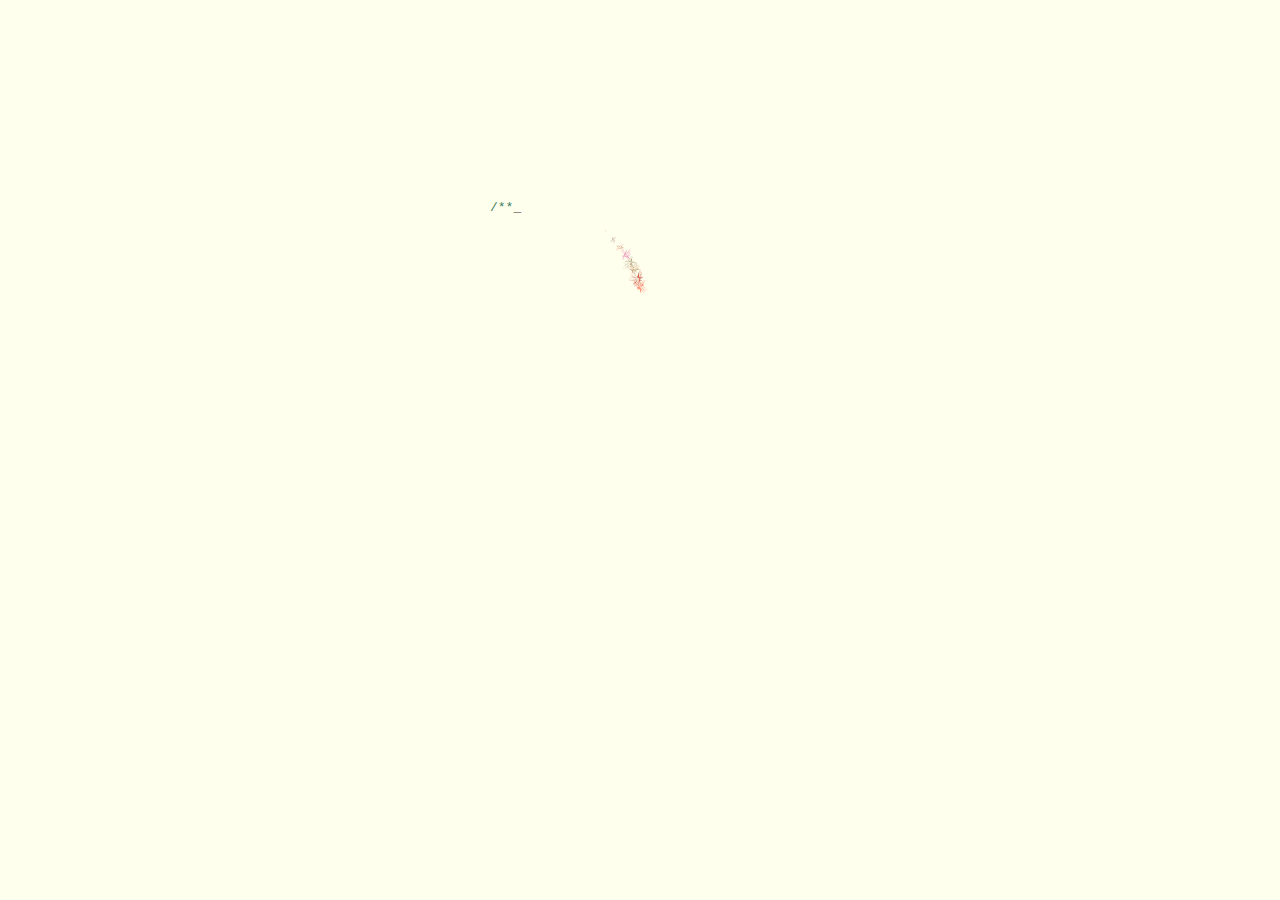
==== commit 14cdab66: "lover time" ====
--- a/index.html
+++ b/index.html
@@ -18,8 +18,8 @@
 	<div id="content">
 		<div id="code">
 			<span class="comments">/**</span><br />
-			<span class="space"/><span class="comments">*2016—03-16,</span><br />
-			<span class="space"/><span class="comments">*2016-03-23.</span><br />
+			<span class="space"/><span class="comments">*2016/3/6,</span><br />
+			<span class="space"/><span class="comments" id="now-time">*2016-03-23.</span><br />
 			<span class="space"/><span class="comments">*/</span><br />
 			Boy name = <span class="keyword">Mr</span> Tim Tian<br />
 			Girl name = <span class="keyword">Mrs</span> Wendy Zhou<br />
@@ -59,8 +59,16 @@
 		</div>
 	</div>
 </div>
+<script type="text/javascript">
 
-<script type="text/javascript">
+nowtime();
+function nowtime(){
+	var mydate = new Date();
+var t=mydate.toLocaleDateString();
+/*alert(t);*/
+$("#now-time").text("*"+t);
+}
+
 var offsetX = $("#loveHeart").width() / 2;
 var offsetY = $("#loveHeart").height() / 2 - 55;
 var together = new Date();
--- a/css/default.css
+++ b/css/default.css
@@ -4,9 +4,9 @@
 #garden{width:300px;height:300px}
 #elapseClock{text-align:left;font-size:18px;margin-top:10px;margin-bottom:10px}
 #words{font-family:"sans-serif";width:300px;font-size:13px;color:#666}
-#messages{display:none}
-#elapseClock .digit{font-family:"digit";font-size:16px}
-#loveu{padding:5px;font-size:13px;margin-top:80px;margin-right:80px;text-align:right;display:none}
+#messages{display:none;padding:30px 0 0 20px; }
+#elapseClock .digit{font-family:"Georgia";font-size:16px;margin-left:0px;}
+#loveu{padding:5px;font-size:13px;margin-top:10px;margin-right:80px;text-align:right;display:none}
 #loveu .signature{margin-top:10px;font-size:13px;font-style:italic}
 #clickSound{display:none}
 #code{float:left;width:280px;height:400px;color:#333;font-family:"Consolas","Monaco","Bitstream Vera Sans Mono","Courier New","sans-serif";font-size:13px}
@@ -15,5 +15,5 @@
 #code .placeholder{margin-left:15px}#code .space{margin-left:7px}
 #code .comments{color:#3f7f5f}
 #copyright{margin-top:10px;text-align:center;width:100%;color:#666}
-#errorMsg{width:100%;text-align:center;font-size:13px;position:absolute;top:100px;left:0}
+#errorMsg{width:100%;text-align:center;font-size:13px;position:absolute;top:20px;left:0}
 #copyright a{color:#666}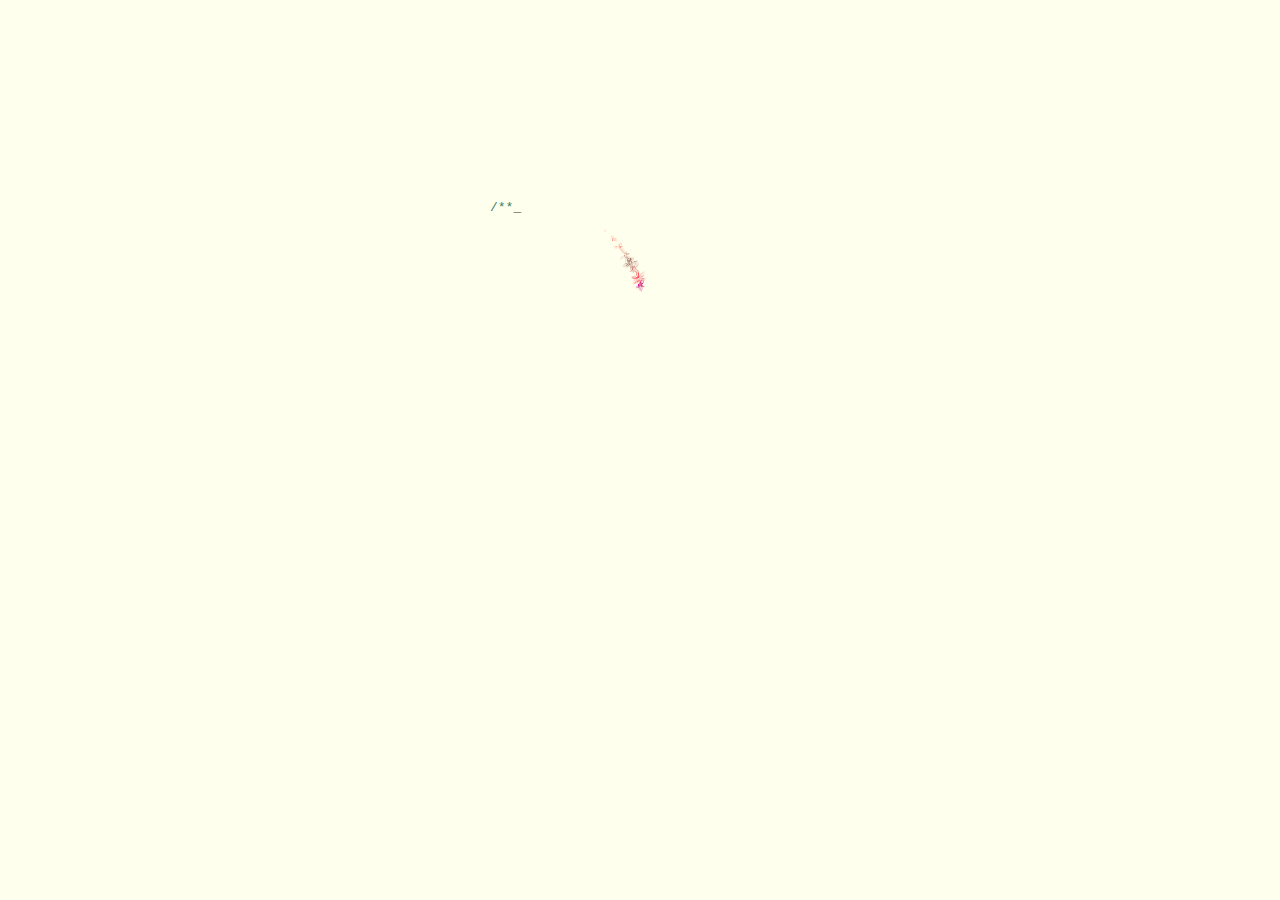
==== commit 2c04547c: "loveHeart" ====
--- a/index.html
+++ b/index.html
@@ -60,7 +60,6 @@
 	</div>
 </div>
 <script type="text/javascript">
-
 nowtime();
 function nowtime(){
 	var mydate = new Date();
@@ -68,7 +67,6 @@
 /*alert(t);*/
 $("#now-time").text("*"+t);
 }
-
 var offsetX = $("#loveHeart").width() / 2;
 var offsetY = $("#loveHeart").height() / 2 - 55;
 var together = new Date();
--- a/css/default.css
+++ b/css/default.css
@@ -8,7 +8,7 @@
 #elapseClock .digit{font-family:"Georgia";font-size:16px;margin-left:0px;}
 #loveu{padding:5px;font-size:13px;margin-top:10px;margin-right:80px;text-align:right;display:none}
 #loveu .signature{margin-top:10px;font-size:13px;font-style:italic}
-#clickSound{display:none}
+#clickSound{display:none;}
 #code{float:left;width:280px;height:400px;color:#333;font-family:"Consolas","Monaco","Bitstream Vera Sans Mono","Courier New","sans-serif";font-size:13px}
 #code .string{color:#2a36ff}
 #code .keyword{color:#7f0055;font-weight:bold}
